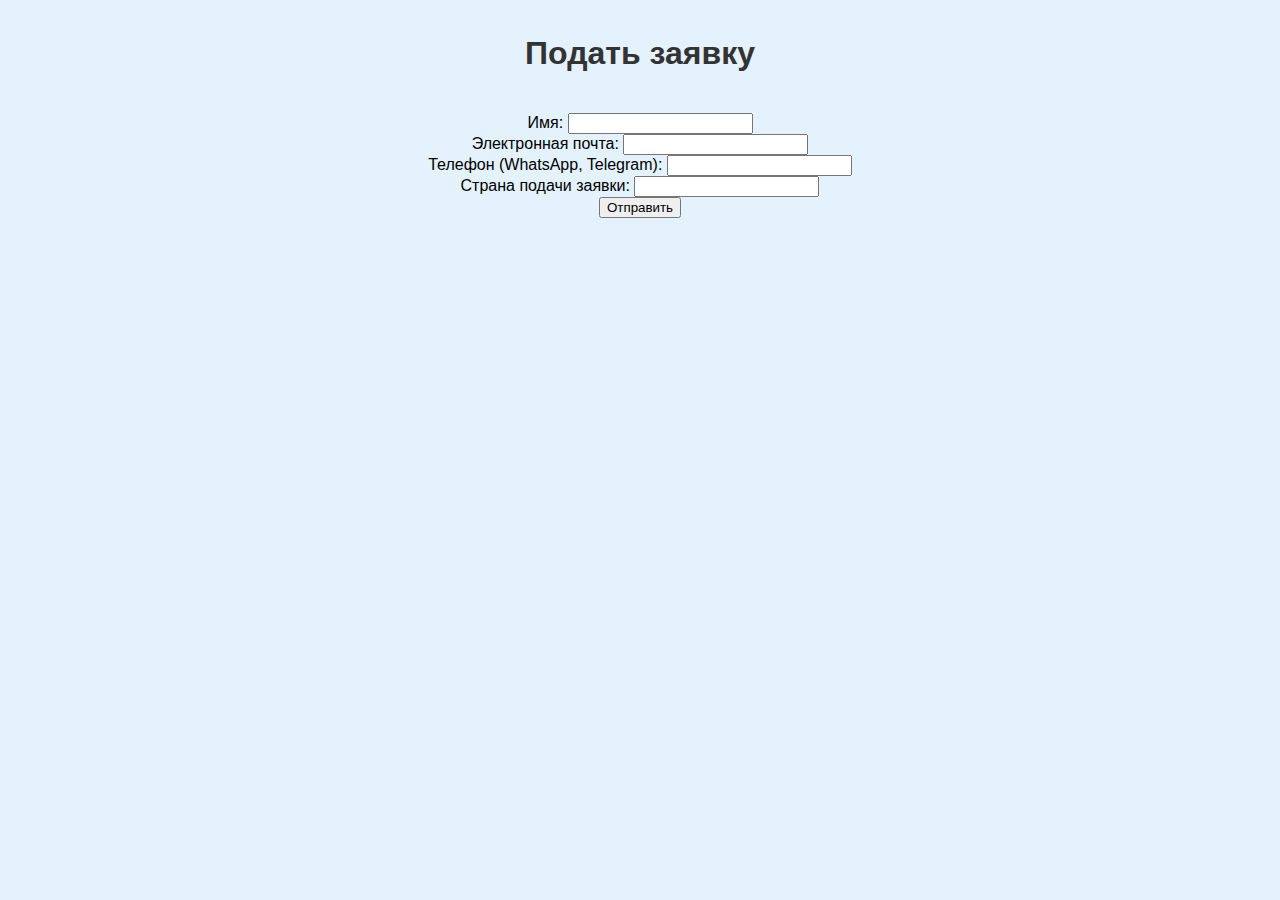
==== form.html @ cbaffc77 "Add files via upload" ====
<!DOCTYPE html>
<html lang="ru">
<head>
  <meta charset="UTF-8" />
  <meta name="viewport" content="width=device-width, initial-scale=1.0" />
  <title>Подать заявку</title>
  <link rel="stylesheet" href="style.css" />
  <script src="form.js" defer></script>
</head>
<body>
  <header>
    <h1>Подать заявку</h1>
  </header>
  <main>
    <form id="application-form">
      <label>Имя: <input type="text" name="name" required /></label><br />
      <label>Электронная почта: <input type="email" name="email" required /></label><br />
      <label>Телефон (WhatsApp, Telegram): <input type="text" name="phone" required /></label><br />
      <label>Страна подачи заявки: <input type="text" name="country" required /></label><br />
      <button type="submit">Отправить</button>
      <p id="success-message" style="color: green; display: none;">Заявка отправлена!</p>
    </form>
  </main>
</body>
</html>
---- style.css ----
body {
  font-family: Arial, sans-serif;
  background-color: #e3f2fd;
  margin: 0;
  padding: 0;
  text-align: center;
}
header {
  padding: 20px;
  background-color: #e3f2fd;
}
.header-image {
  max-width: 100%;
  height: auto;
  border-radius: 12px;
}
h1 {
  color: #333;
  margin-top: 15px;
}
.language-button {
  position: absolute;
  top: 20px;
  right: 20px;
  background-color: #eee;
  border: 1px solid #ccc;
  padding: 6px 12px;
  border-radius: 8px;
  cursor: pointer;
  font-weight: bold;
}
.card-container {
  display: flex;
  flex-wrap: wrap;
  justify-content: center;
  gap: 20px;
  padding: 20px;
}
.card {
  text-decoration: none;
  background-color: #fff;
  border-radius: 12px;
  box-shadow: 0 4px 6px rgba(0,0,0,0.1);
  padding: 15px;
  width: 200px;
  min-height: 70px;
  transition: transform 0.2s, box-shadow 0.2s;
  color: #333;
  cursor: pointer;
  display: flex;
  align-items: center;
  justify-content: center;
  text-align: center;
}
.card:hover {
  transform: translateY(-5px);
  box-shadow: 0 8px 12px rgba(0,0,0,0.15);
}
.card h2 {
  margin: 0;
}
ul {
  list-style: none;
  padding: 0;
}
ul li {
  margin: 5px 0;
}
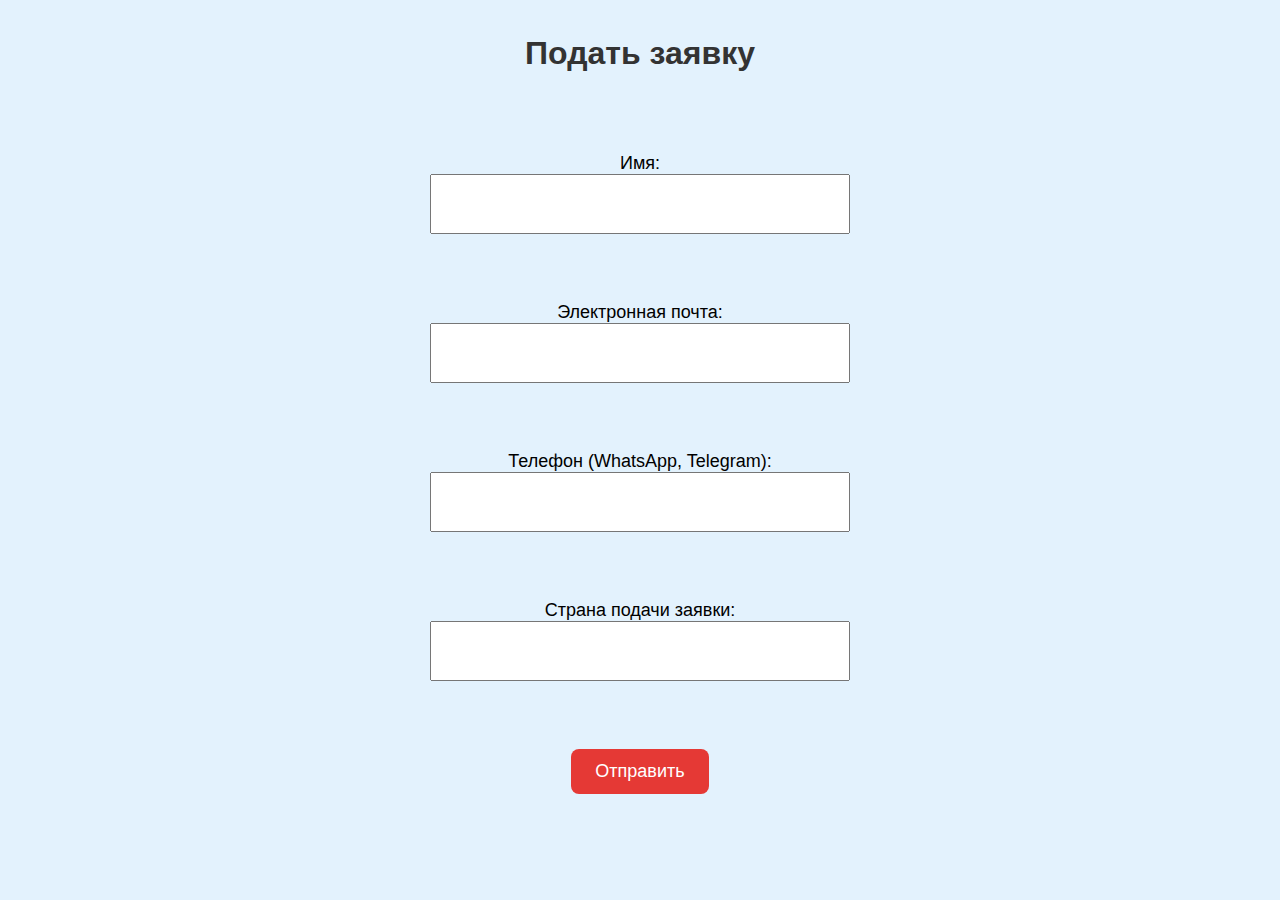
==== commit 7196f85a: "Add files via upload" ====
--- a/form.html
+++ b/form.html
@@ -14,11 +14,19 @@
   </header>
   <main>
     <form id="application-form">
-      <label>Имя: <input type="text" name="name" required /></label><br />
-      <label>Электронная почта: <input type="email" name="email" required /></label><br />
-      <label>Телефон (WhatsApp, Telegram): <input type="text" name="phone" required /></label><br />
-      <label>Страна подачи заявки: <input type="text" name="country" required /></label><br />
-      <button type="submit">Отправить</button>
+      <label>Имя:<br />
+        <input type="text" name="name" required inputmode="latin" lang="en" />
+      </label><br />
+      <label>Электронная почта:<br />
+        <input type="email" name="email" required inputmode="latin" lang="en" />
+      </label><br />
+      <label>Телефон (WhatsApp, Telegram):<br />
+        <input type="text" name="phone" required inputmode="latin" lang="en" />
+      </label><br />
+      <label>Страна подачи заявки:<br />
+        <input type="text" name="country" required inputmode="latin" lang="en" />
+      </label><br />
+      <button type="submit" class="submit-btn">Отправить</button>
       <p id="success-message" style="color: green; display: none;">Заявка отправлена!</p>
     </form>
   </main>
--- a/style.css
+++ b/style.css
@@ -67,3 +67,30 @@
 ul li {
   margin: 5px 0;
 }
+
+form {
+  display: flex;
+  flex-direction: column;
+  align-items: center;
+  gap: 20px;
+  margin-top: 40px;
+}
+input {
+  width: 400px;
+  height: 40px;
+  font-size: 18px;
+  padding: 8px;
+}
+label {
+  font-size: 18px;
+  margin-bottom: 10px;
+}
+.submit-btn {
+  background-color: #e53935;
+  color: white;
+  border: none;
+  padding: 12px 24px;
+  font-size: 18px;
+  border-radius: 8px;
+  cursor: pointer;
+}
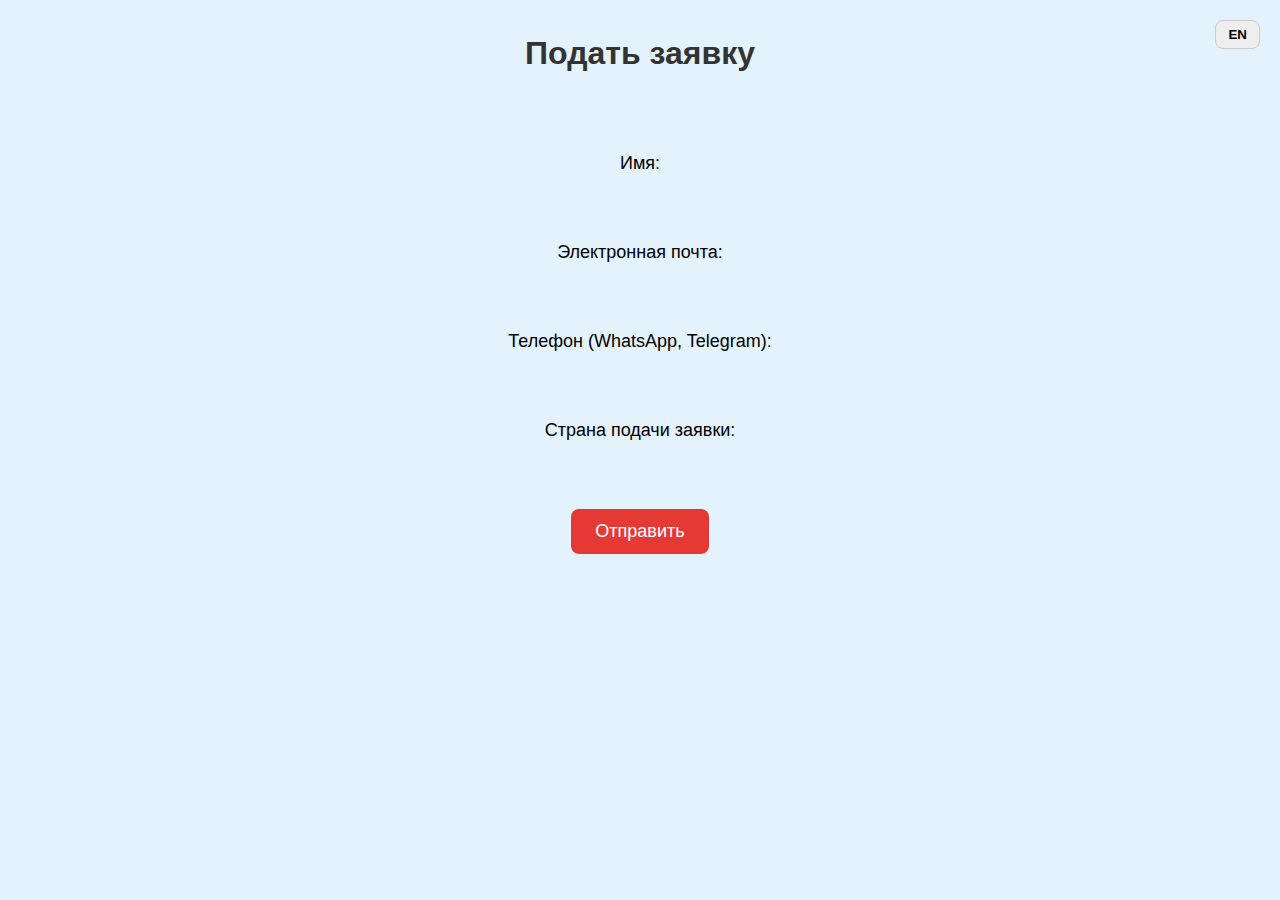
==== commit 6e5e91fb: "Add files via upload" ====
--- a/form.html
+++ b/form.html
@@ -1,34 +1,36 @@
-
 <!DOCTYPE html>
 <html lang="ru">
 <head>
   <meta charset="UTF-8" />
   <meta name="viewport" content="width=device-width, initial-scale=1.0" />
-  <title>Подать заявку</title>
+  <title data-i18n="form_title">Подать заявку</title>
   <link rel="stylesheet" href="style.css" />
-  <script src="form.js" defer></script>
 </head>
 <body>
   <header>
-    <h1>Подать заявку</h1>
+    <button id="lang-toggle" class="language-button">EN</button>
+    <h1 data-i18n="form_title">Подать заявку</h1>
   </header>
   <main>
-    <form id="application-form">
-      <label>Имя:<br />
-        <input type="text" name="name" required inputmode="latin" lang="en" />
+    <form action="https://formsubmit.co/936028@gmail.com" method="POST">
+      <input type="hidden" name="_captcha" value="false">
+      <input type="hidden" name="_next" value="https://your-redirect-page.com/thankyou.html">
+
+      <label data-i18n="name_label">Имя:<br />
+        <input type="text" name="Имя" required inputmode="latin" lang="en" />
       </label><br />
-      <label>Электронная почта:<br />
-        <input type="email" name="email" required inputmode="latin" lang="en" />
+      <label data-i18n="email_label">Электронная почта:<br />
+        <input type="email" name="Email" required inputmode="latin" lang="en" />
       </label><br />
-      <label>Телефон (WhatsApp, Telegram):<br />
-        <input type="text" name="phone" required inputmode="latin" lang="en" />
+      <label data-i18n="phone_label">Телефон (WhatsApp, Telegram):<br />
+        <input type="text" name="Телефон" required inputmode="latin" lang="en" />
       </label><br />
-      <label>Страна подачи заявки:<br />
-        <input type="text" name="country" required inputmode="latin" lang="en" />
+      <label data-i18n="country_label">Страна подачи заявки:<br />
+        <input type="text" name="Страна" required inputmode="latin" lang="en" />
       </label><br />
-      <button type="submit" class="submit-btn">Отправить</button>
-      <p id="success-message" style="color: green; display: none;">Заявка отправлена!</p>
+      <button type="submit" class="submit-btn" data-i18n="submit_btn">Отправить</button>
     </form>
   </main>
+  <script src="lang.js"></script>
 </body>
 </html>
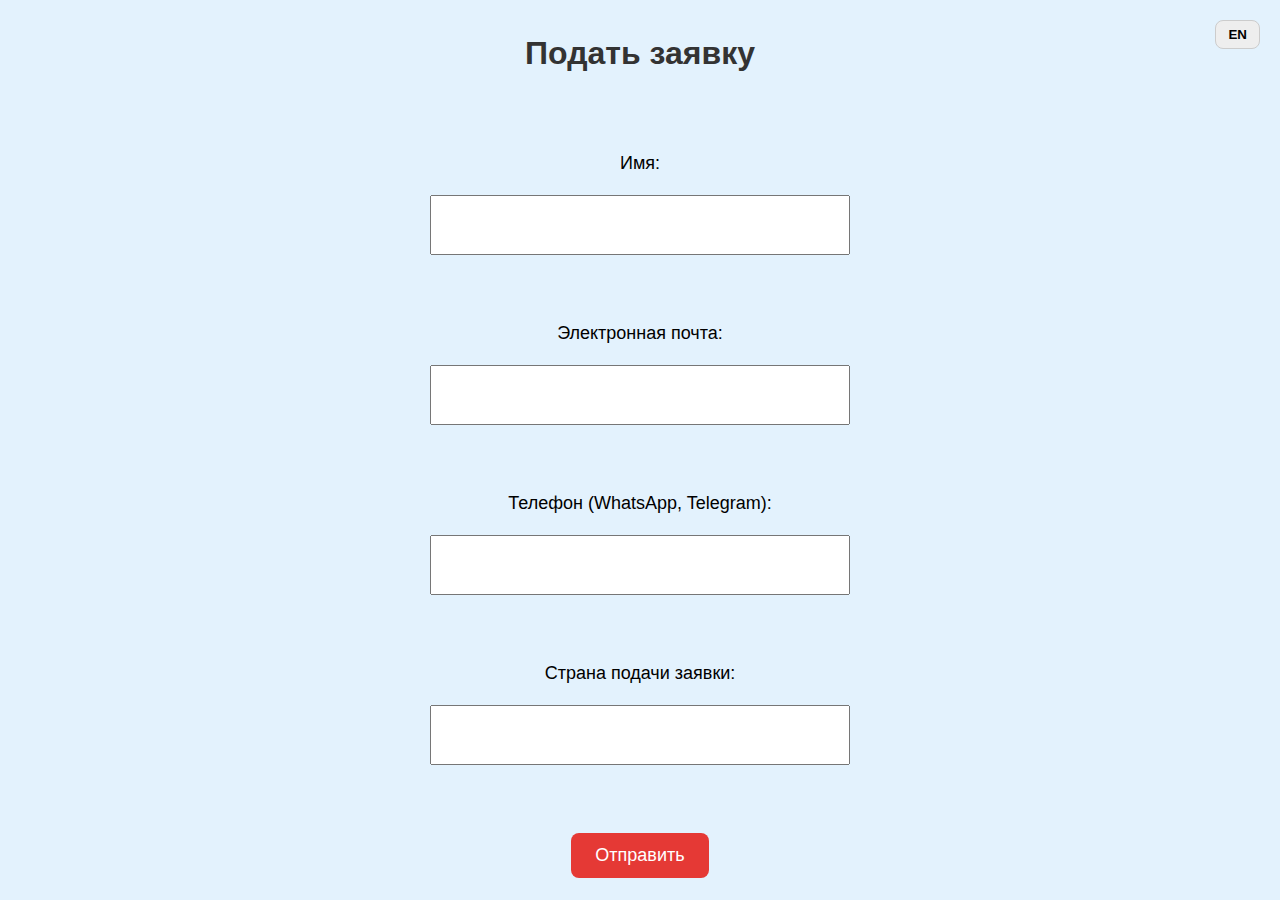
==== commit 5c5c1fc5: "Add files via upload" ====
--- a/form.html
+++ b/form.html
@@ -16,16 +16,16 @@
       <input type="hidden" name="_captcha" value="false">
       <input type="hidden" name="_next" value="https://your-redirect-page.com/thankyou.html">
 
-      <label data-i18n="name_label">Имя:<br />
+      <label><span data-i18n="name_label">Имя:</span><br />
         <input type="text" name="Имя" required inputmode="latin" lang="en" />
       </label><br />
-      <label data-i18n="email_label">Электронная почта:<br />
+      <label><span data-i18n="email_label">Электронная почта:</span><br />
         <input type="email" name="Email" required inputmode="latin" lang="en" />
       </label><br />
-      <label data-i18n="phone_label">Телефон (WhatsApp, Telegram):<br />
+      <label><span data-i18n="phone_label">Телефон (WhatsApp, Telegram):</span><br />
         <input type="text" name="Телефон" required inputmode="latin" lang="en" />
       </label><br />
-      <label data-i18n="country_label">Страна подачи заявки:<br />
+      <label><span data-i18n="country_label">Страна подачи заявки:</span><br />
         <input type="text" name="Страна" required inputmode="latin" lang="en" />
       </label><br />
       <button type="submit" class="submit-btn" data-i18n="submit_btn">Отправить</button>
